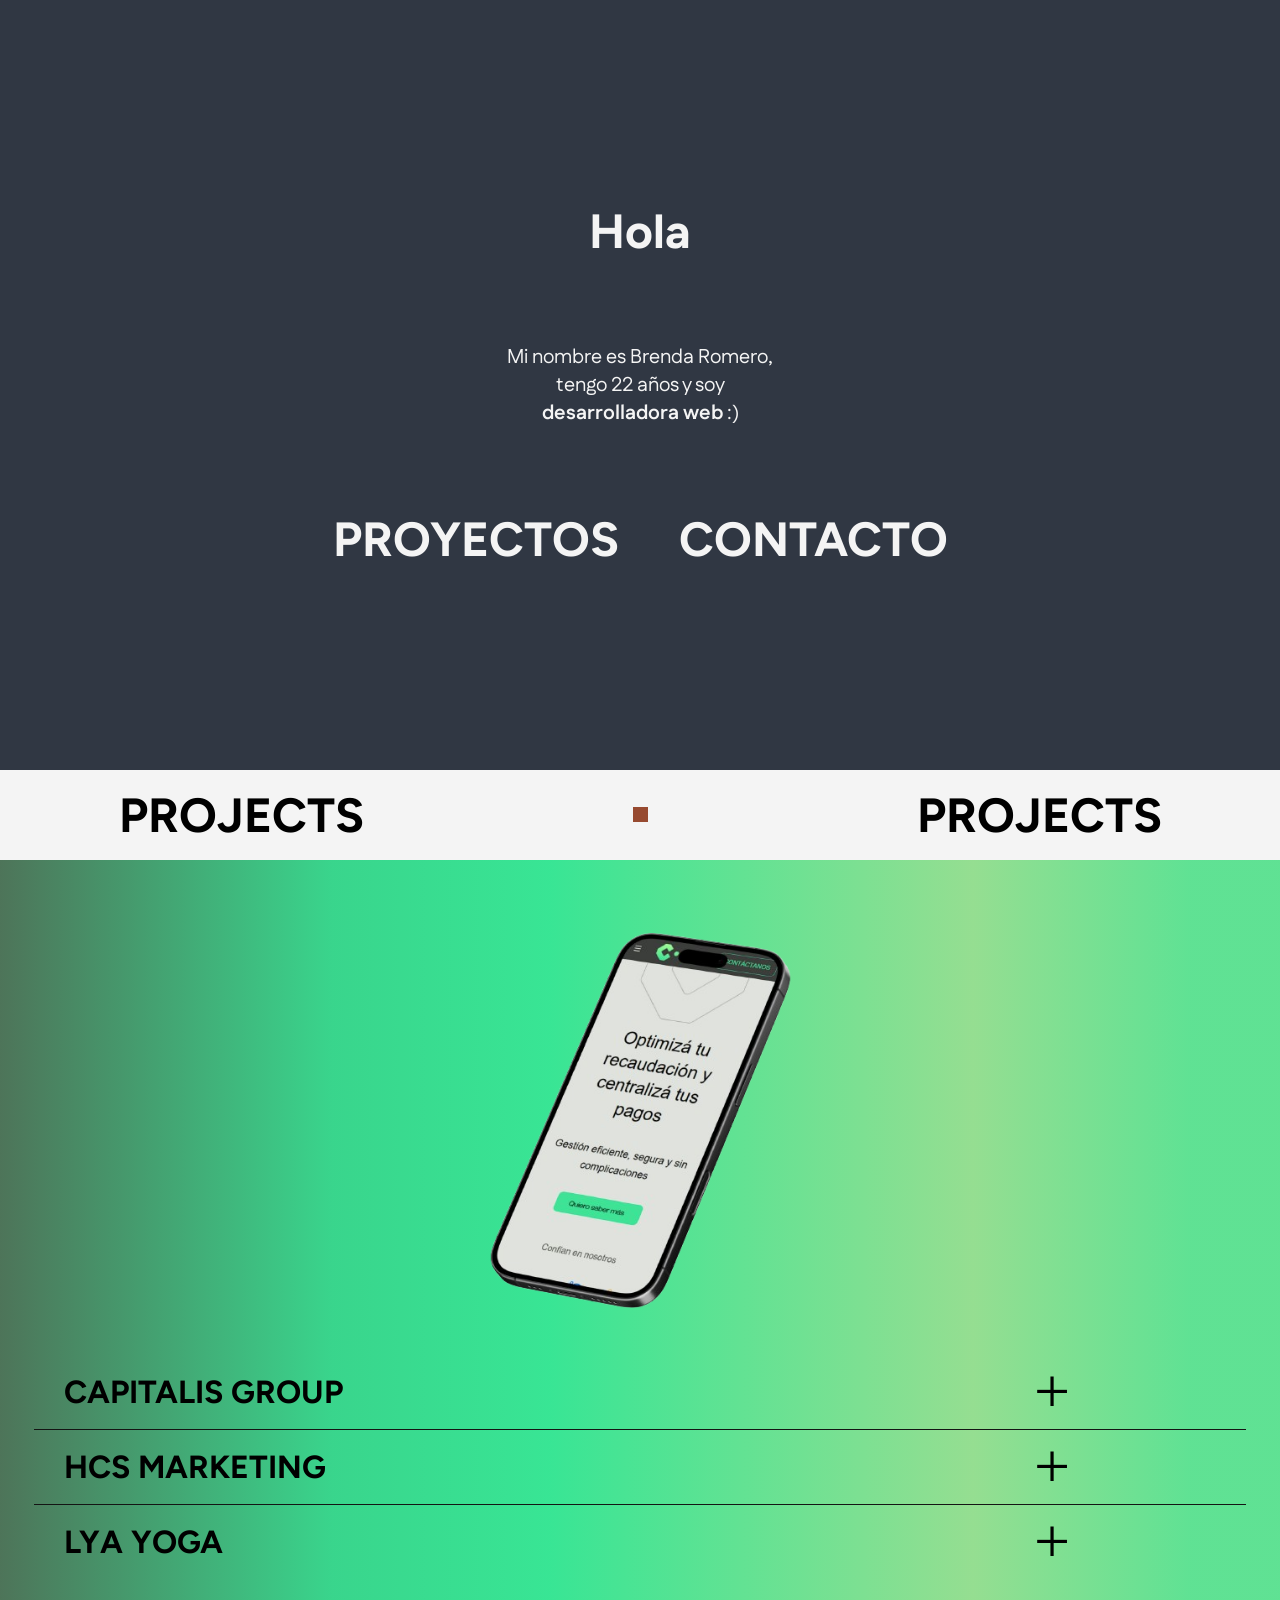
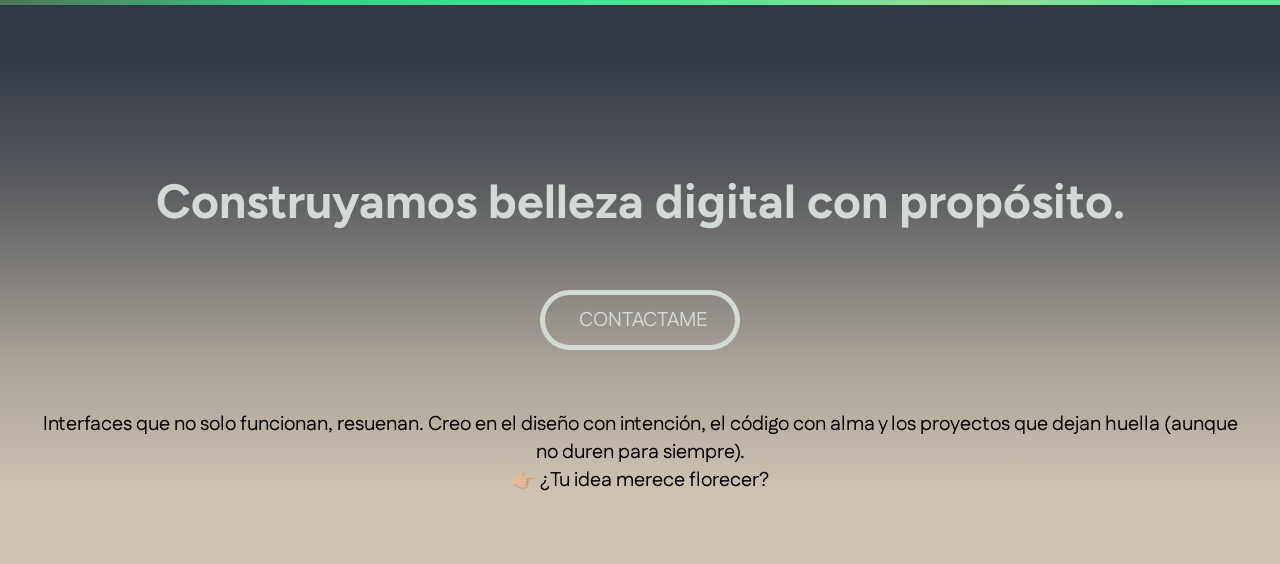
==== new.html @ 724c32d7 "Se subio la nueva home" ====
<!DOCTYPE html>
<html lang="es">
    <head>
        <meta charset="UTF-8">
        <meta name="viewport" content="width=device-width, initial-scale=1.0">
        <link rel="stylesheet" href="assets/css/main.css">
        <link rel="stylesheet" href="assets/css/style.css">
        <title>Portfolio | Brenda Romero</title>
    </head>
    <body>
        <main>
            <div class="saludo">
                <h1>Hola</h1>
            </div>
            <!-- <div class="circle">
                <img src="assets/img/yo.png" alt="">
            </div> -->
            <div class="about-me">
                <p>Mi nombre es Brenda Romero, tengo 22 años y soy <span class="black">desarrolladora web</span> :)</p>
            </div>

            <nav class="menu">
                <ul class="flex">
                    <li><a href=""><h1>PROYECTOS</h1></a></li>
                    <li><a href=""><h1>CONTACTO</h1></a></li>
                </ul>
            </nav>
        </main>
        <div class="divider-title flex">
            <h1>PROJECTS</h1>
            <div class="circle"></div>
            <h1>PROJECTS</h1>
        </div>
        <section class="projects">
            <div class="imagen-proyecto">
                <img src="assets/img/capitalis group.png" alt="">
            </div>
            <div class="info-proyecto">
                <div class="capitalis-group flex">
                    <div class="title-boton flex">
                        <div class="title">
                            <h2>CAPITALIS GROUP</h2>
                        </div>
                        <div class="mas">
                            <span class="mas-text">+</span>
                        </div>
                    </div>
                    <div class="pharagraph-capitalis">
                        <p>Sitio institucional desarrollado con HTML, CSS y JavaScript Vanilla, basado en un diseño en Figma. Trabajé junto a una diseñadora para implementar una interfaz responsiva y acorde al branding de la marca. Se integró una API externa para la gestión de formularios y se configuró el dominio con HTTPS utilizando Netlify, garantizando rendimiento y seguridad</p>
                    </div>
                </div>
                <div class="divider"></div>
                <div class="hcs-marketing flex">
                    <div class="title-boton flex">
                        <div class="title">
                            <h2>HCS MARKETING</h2>
                        </div>
                        <div class="mas">
                            <span class="mas-text">+</span>
                        </div>
                    </div>
                </div>
                <div class="divider"></div>
                <div class="lya-yoga flex">
                    <div class="title-boton flex">
                        <div class="title">
                            <h2>LYA YOGA</h2>
                        </div>
                        <div class="mas">
                            <span class="mas-text">+</span>
                        </div>
                    </div>
                </div>
            </div>
        </section>
        <section class="keywords">

        </section>
        <section class="contact flex">
            <div class="title-contact"><h1>Construyamos belleza digital con propósito.</h1></div>
            <div class="btn-contact">
                <p>CONTACTAME</p>
            </div>
            <div class="pharagraph-contact">
                <p>Interfaces que no solo funcionan, resuenan.
                Creo en el diseño con intención, el código con alma y los proyectos que dejan huella (aunque no duren para siempre).<br>
                👉🏼 ¿Tu idea merece florecer?</p>
            </div>
        </section>
    </body>
</html>
---- assets/css/main.css ----
@import url('https://fonts.googleapis.com/css2?family=Figtree:ital,wght@0,300..900;1,300..900&family=Fustat:wght@200..800&display=swap');

*{
    padding: 0;
    margin: 0 auto;
    box-sizing: border-box;
}
:root{
    --background: #f4f4f4;
    --background-b: #303743;
    --secondary: #989BA0;
    --thirty: #D3DAD5;
    --font: #141414;
    --btn: #974A30;

    --titulo: 6rem;
    --subtitulo: 2rem;
    --titulo2: 4rem;
    --body: 1.25rem;

    --max-width: 1440px;
    --padding: 26px 34px;
}
h1,h2,h3,h4,h5,h6{
    font-family: "Figtree", sans-serif;
}
p{
    font-size: var(--body);
    font-family: "Fustat", sans-serif;
}
h1{
    font-size: var(--titulo);
}
h2{
    font-size: var(--titulo2);
}
h3{
    font-size: var(--subtitulo);
}
.black{
    font-weight: bold;
}
body{
    background-color: var(--background-b);
}

a{
    text-decoration: none;
}

.flex{
    display: flex;
}
---- assets/css/style.css ----
h1{
    font-size: calc(var(--titulo)/2);
}
h2{
    font-size: calc(var(--titulo2)/2);
}
h3{
    font-size: calc(var(--subtitulo)/2);
}
main{
    gap: 70px;
    display: grid;
    padding: 11.8rem 0;
    align-items: center;
    grid-template-rows: repeat(3,1fr);
}
.circle{
    width: 15px;
    height: 15px;
    background-color: var(--btn);
}
.saludo{
    grid-row: 1;
}
.about-me > p{
    width: 300px;
    text-align: center;
}
.saludo > h1, .about-me > p{
    color: var(--background);
}

.menu > ul{
    gap: 3.75rem;
    flex-wrap: wrap;
    list-style: none;
    align-items: flex-start;
}
.menu > ul > li > a > h1{
    color: var(--background);
}

.divider-title{
    gap: 2rem;
    height: 90px;
    align-items: center;
    background-color: var(--background);
}

.projects{
    padding: var(--padding);
    background: hsla(138, 20%, 38%, 1);
    background: linear-gradient(90deg, hsla(138, 20%, 38%, 1) 0%, hsla(152, 65%, 53%, 1) 26%, hsla(152, 77%, 56%, 1) 43%, hsla(117, 54%, 72%, 1) 76%, hsla(144, 69%, 63%, 1) 93%);
}
    .info-proyecto{
        flex-direction: column;
    }
    .imagen-proyecto, .imagen-proyecto img{
        width: 375px;
        height: 469px;
        max-width: 504.57px;
        max-height: 631px;
    }

    .capitalis-group, .hcs-marketing, .lya-yoga{
        gap: 17px;
        flex-direction: column;
    }    
    .title-boton{
        width: 100%;
        align-items: center;
    }
    .title{
        width: 75%;
    }
    .mas{
        width: 15%;
    }
        .mas-text{
            font-size: var(--titulo2);
        }
    .pharagraph-capitalis{
        display: none;
    }
    .divider{
        height: 1px;
        background-color: var(--font);
    }

.keywords{
    background-color: var(--background-b);
}
.contact{
    gap: 60px;
    padding: 167px 34px 70px;
    flex-direction: column;
    background: hsla(38, 24%, 75%, 1);

    background: linear-gradient(360deg, hsla(38, 24%, 75%, 1) 12%, hsla(37, 9%, 63%, 1) 36%, hsla(37, 9%, 63%, 1) 36%, hsla(220, 3%, 36%, 1) 68%, hsla(218, 17%, 23%, 1) 92%);
}
    .title-contact, .btn-contact p{
        color: var(--thirty);
        text-align: center;
    }
    .btn-contact{
        width: 200px;
        padding: 11px 34px;
        border-radius: 35px;
        border: solid 5px var(--thirty);
    }
    .pharagraph-contact p{
        text-align: center;
    }
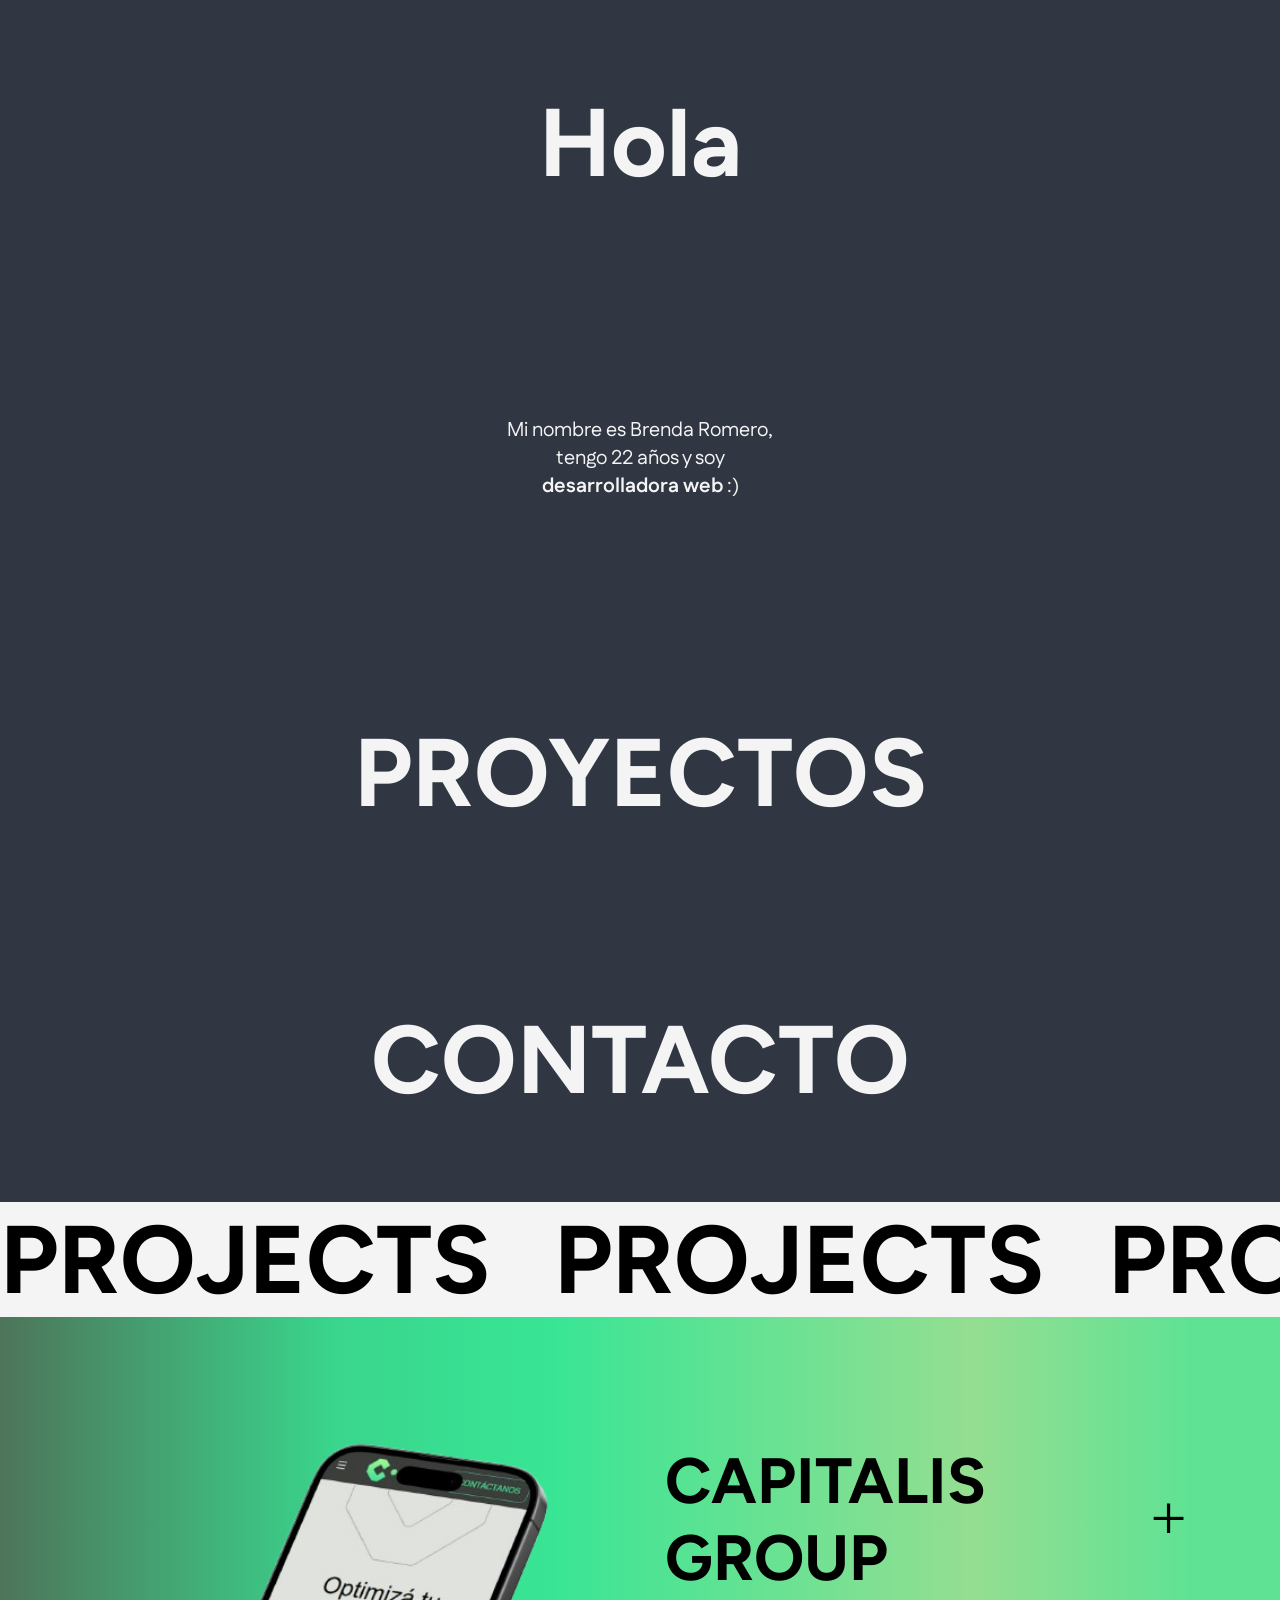
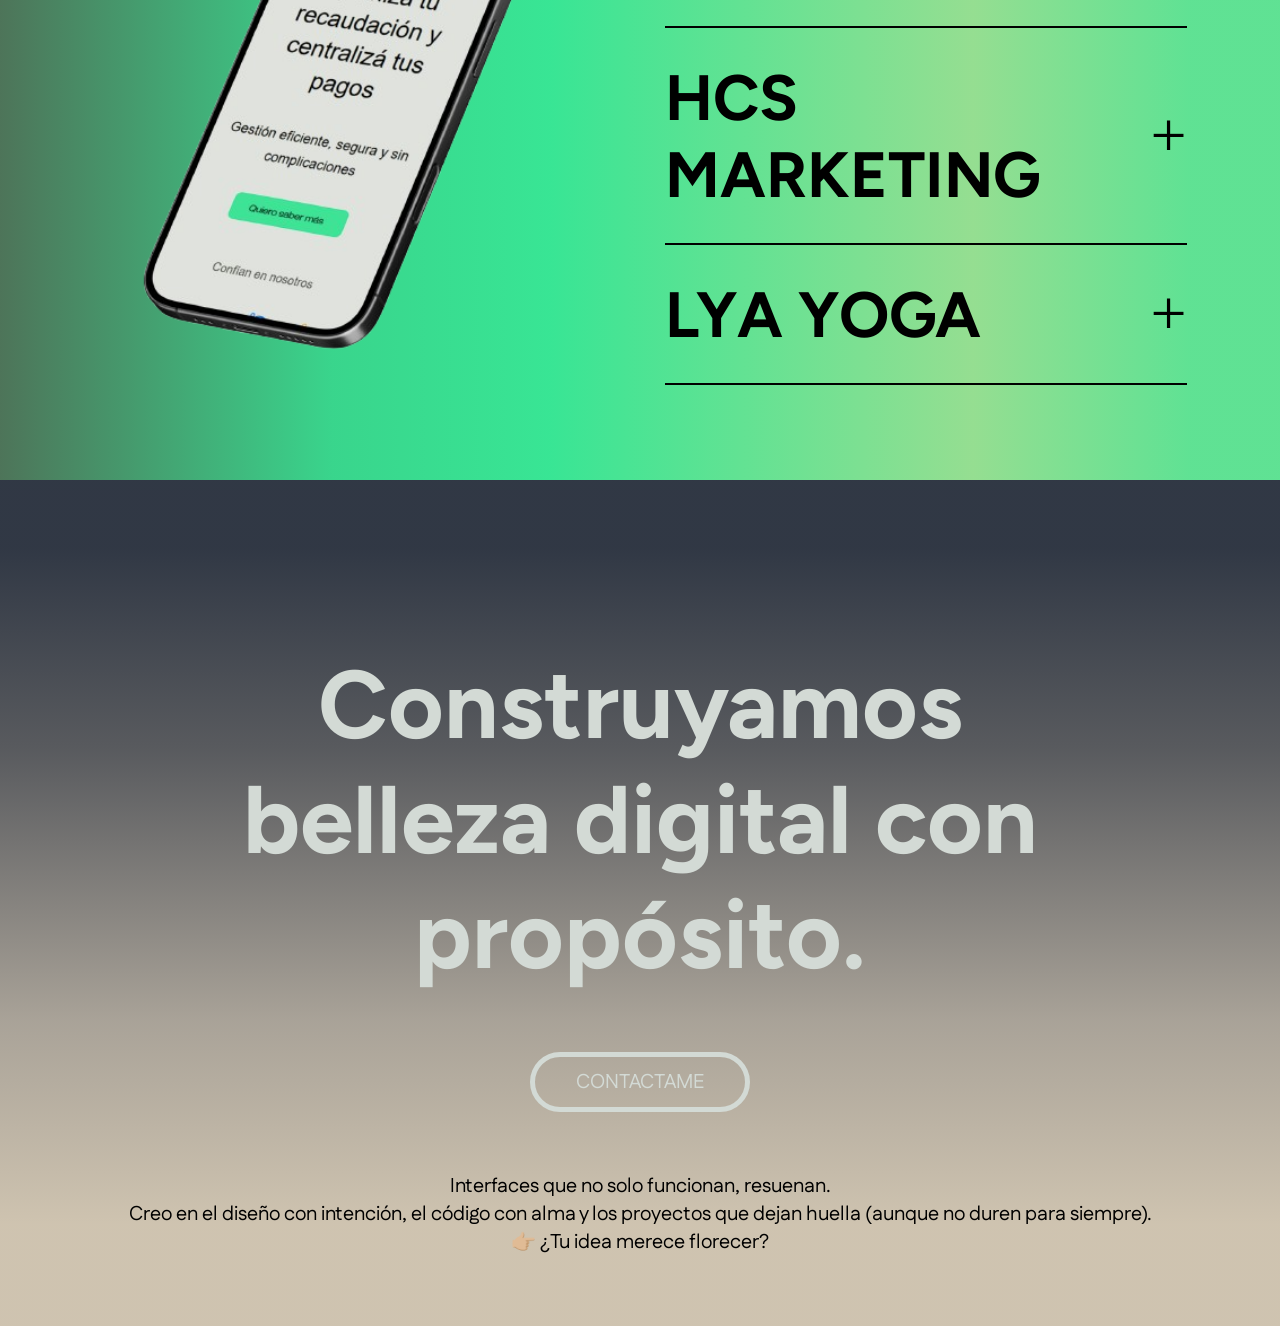
==== commit a34ac01c: "Animación" ====
--- a/new.html
+++ b/new.html
@@ -3,8 +3,11 @@
     <head>
         <meta charset="UTF-8">
         <meta name="viewport" content="width=device-width, initial-scale=1.0">
+
+        <!-- ESTILOS -->
         <link rel="stylesheet" href="assets/css/main.css">
         <link rel="stylesheet" href="assets/css/style.css">
+        <link rel="stylesheet" href="assets/css/desktop.css">
         <title>Portfolio | Brenda Romero</title>
     </head>
     <body>
@@ -30,18 +33,20 @@
             <h1>PROJECTS</h1>
             <div class="circle"></div>
             <h1>PROJECTS</h1>
+            <div class="circle"></div>
+            <h1>PROJECTS</h1>
         </div>
-        <section class="projects">
+        <section class="projects flex" id="projects">
             <div class="imagen-proyecto">
                 <img src="assets/img/capitalis group.png" alt="">
             </div>
             <div class="info-proyecto">
                 <div class="capitalis-group flex">
-                    <div class="title-boton flex">
+                    <div class="title-boton flex" onclick="activar('capitalis', this)">
                         <div class="title">
                             <h2>CAPITALIS GROUP</h2>
                         </div>
-                        <div class="mas">
+                        <div class="mas" id="mas">
                             <span class="mas-text">+</span>
                         </div>
                     </div>
@@ -51,7 +56,7 @@
                 </div>
                 <div class="divider"></div>
                 <div class="hcs-marketing flex">
-                    <div class="title-boton flex">
+                    <div class="title-boton flex" onclick="activar('hcs', this)">
                         <div class="title">
                             <h2>HCS MARKETING</h2>
                         </div>
@@ -62,7 +67,7 @@
                 </div>
                 <div class="divider"></div>
                 <div class="lya-yoga flex">
-                    <div class="title-boton flex">
+                    <div class="title-boton flex" onclick="activar('lya', this)">
                         <div class="title">
                             <h2>LYA YOGA</h2>
                         </div>
@@ -78,14 +83,16 @@
         </section>
         <section class="contact flex">
             <div class="title-contact"><h1>Construyamos belleza digital con propósito.</h1></div>
-            <div class="btn-contact">
+            <button class="btn-contact">
                 <p>CONTACTAME</p>
-            </div>
+            </button>
             <div class="pharagraph-contact">
-                <p>Interfaces que no solo funcionan, resuenan.
-                Creo en el diseño con intención, el código con alma y los proyectos que dejan huella (aunque no duren para siempre).<br>
+                <p><span>Interfaces que no solo funcionan, resuenan.<br>
+                Creo en el diseño con intención, el código con alma y los proyectos que dejan huella (aunque no duren para siempre).</span><br>
                 👉🏼 ¿Tu idea merece florecer?</p>
             </div>
         </section>
+        <!-- SCRIPT -->
+         <script src="assets/js/animations.js"></script>
     </body>
 </html>
--- a/assets/css/style.css
+++ b/assets/css/style.css
@@ -9,16 +9,15 @@
     font-size: calc(var(--subtitulo)/2);
 }
 main{
-    gap: 70px;
+    gap: 200px;
     display: grid;
     padding: 11.8rem 0;
     align-items: center;
-    grid-template-rows: repeat(3,1fr);
+    grid-template-rows: repeat(2,1fr);
 }
-.circle{
-    width: 15px;
-    height: 15px;
-    background-color: var(--btn);
+.saludo-about{
+    gap: 70px;
+    flex-direction: column;
 }
 .saludo{
     grid-row: 1;
@@ -43,41 +42,46 @@
 
 .divider-title{
     gap: 2rem;
-    height: 90px;
     align-items: center;
     background-color: var(--background);
 }
+    .circle{
+        width: 25px;
+        height: 25px;
+        border-radius: 50%;
+        background-color: var(--btn);
+    }
 
 .projects{
+    flex-direction: column;
     padding: var(--padding);
+    transition: background 0.5s ease-in-out;
     background: hsla(138, 20%, 38%, 1);
     background: linear-gradient(90deg, hsla(138, 20%, 38%, 1) 0%, hsla(152, 65%, 53%, 1) 26%, hsla(152, 77%, 56%, 1) 43%, hsla(117, 54%, 72%, 1) 76%, hsla(144, 69%, 63%, 1) 93%);
 }
-    .info-proyecto{
-        flex-direction: column;
-    }
     .imagen-proyecto, .imagen-proyecto img{
-        width: 375px;
-        height: 469px;
+        width: 100%;
+        height: auto;
         max-width: 504.57px;
-        max-height: 631px;
     }
 
     .capitalis-group, .hcs-marketing, .lya-yoga{
         gap: 17px;
+        width: 100%;
+        padding: 30px 0;
         flex-direction: column;
+        border-bottom: solid 2px;
     }    
     .title-boton{
         width: 100%;
         align-items: center;
     }
     .title{
-        width: 75%;
-    }
-    .mas{
-        width: 15%;
+        width: 100%;
     }
         .mas-text{
+            display: inline-block;
+            transition: transform 0.3s ease;
             font-size: var(--titulo2);
         }
     .pharagraph-capitalis{
@@ -104,9 +108,12 @@
         text-align: center;
     }
     .btn-contact{
-        width: 200px;
+        width: 100%;
+        max-width: 220px;
         padding: 11px 34px;
         border-radius: 35px;
+        color: var(--thirty);
+        background-color: transparent;
         border: solid 5px var(--thirty);
     }
     .pharagraph-contact p{
--- a/assets/css/desktop.css
+++ b/assets/css/desktop.css
@@ -0,0 +1,36 @@
+@media (min-width: 1020px) {
+    h1{
+    font-size: var(--titulo);
+    }
+    h2{
+        font-size: var(--titulo2);
+    }
+    h3{
+        font-size: var(--subtitulo);
+    }
+
+    main{
+        padding: 85px 60px;
+    }
+    .menu{
+    width: 100%;
+    }
+    .menu > ul{
+        gap: 10.75rem;
+    }
+
+    .projects{
+        padding: 5vw 60px;
+        flex-direction: row;
+    }
+    .info-proyecto{
+        width: 45%;
+        display: flex;
+        flex-direction: column;
+        justify-content: center;
+    }
+
+    .title-contact{
+        width: 845px;
+    }
+}
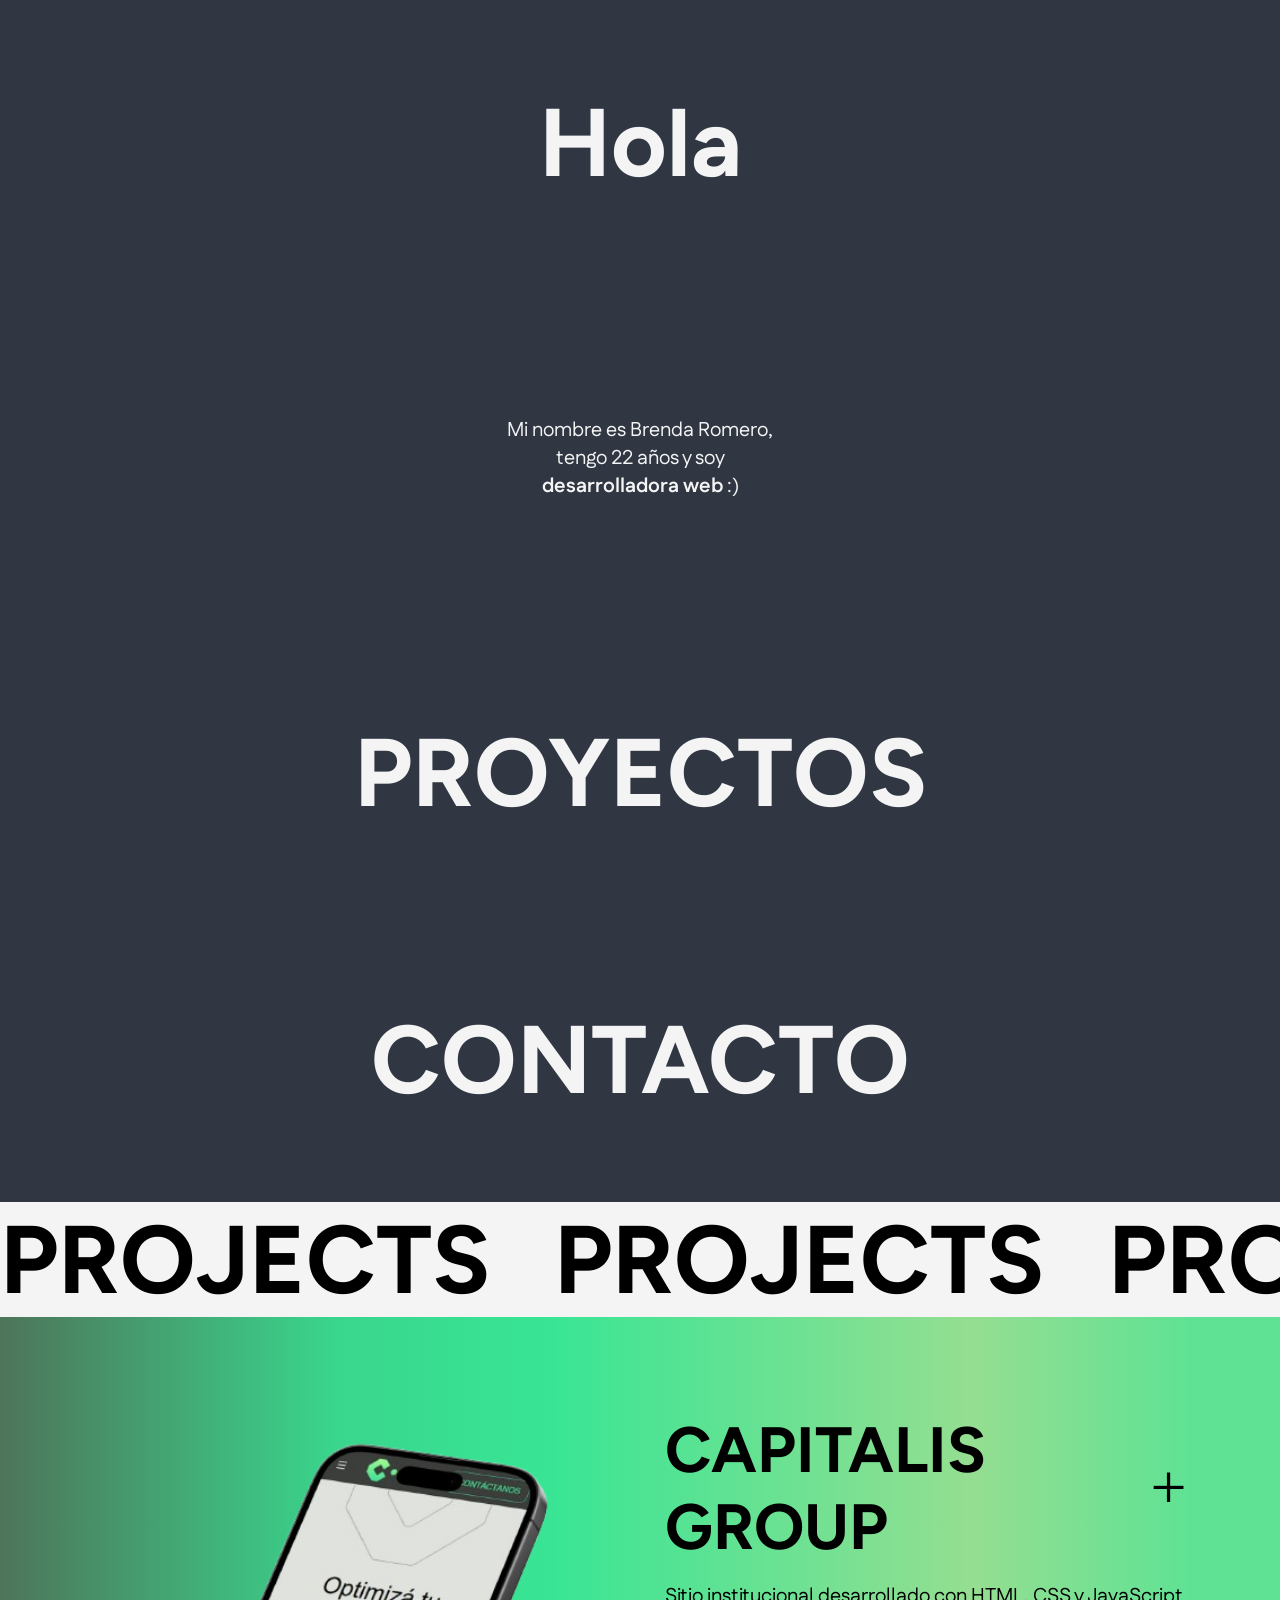
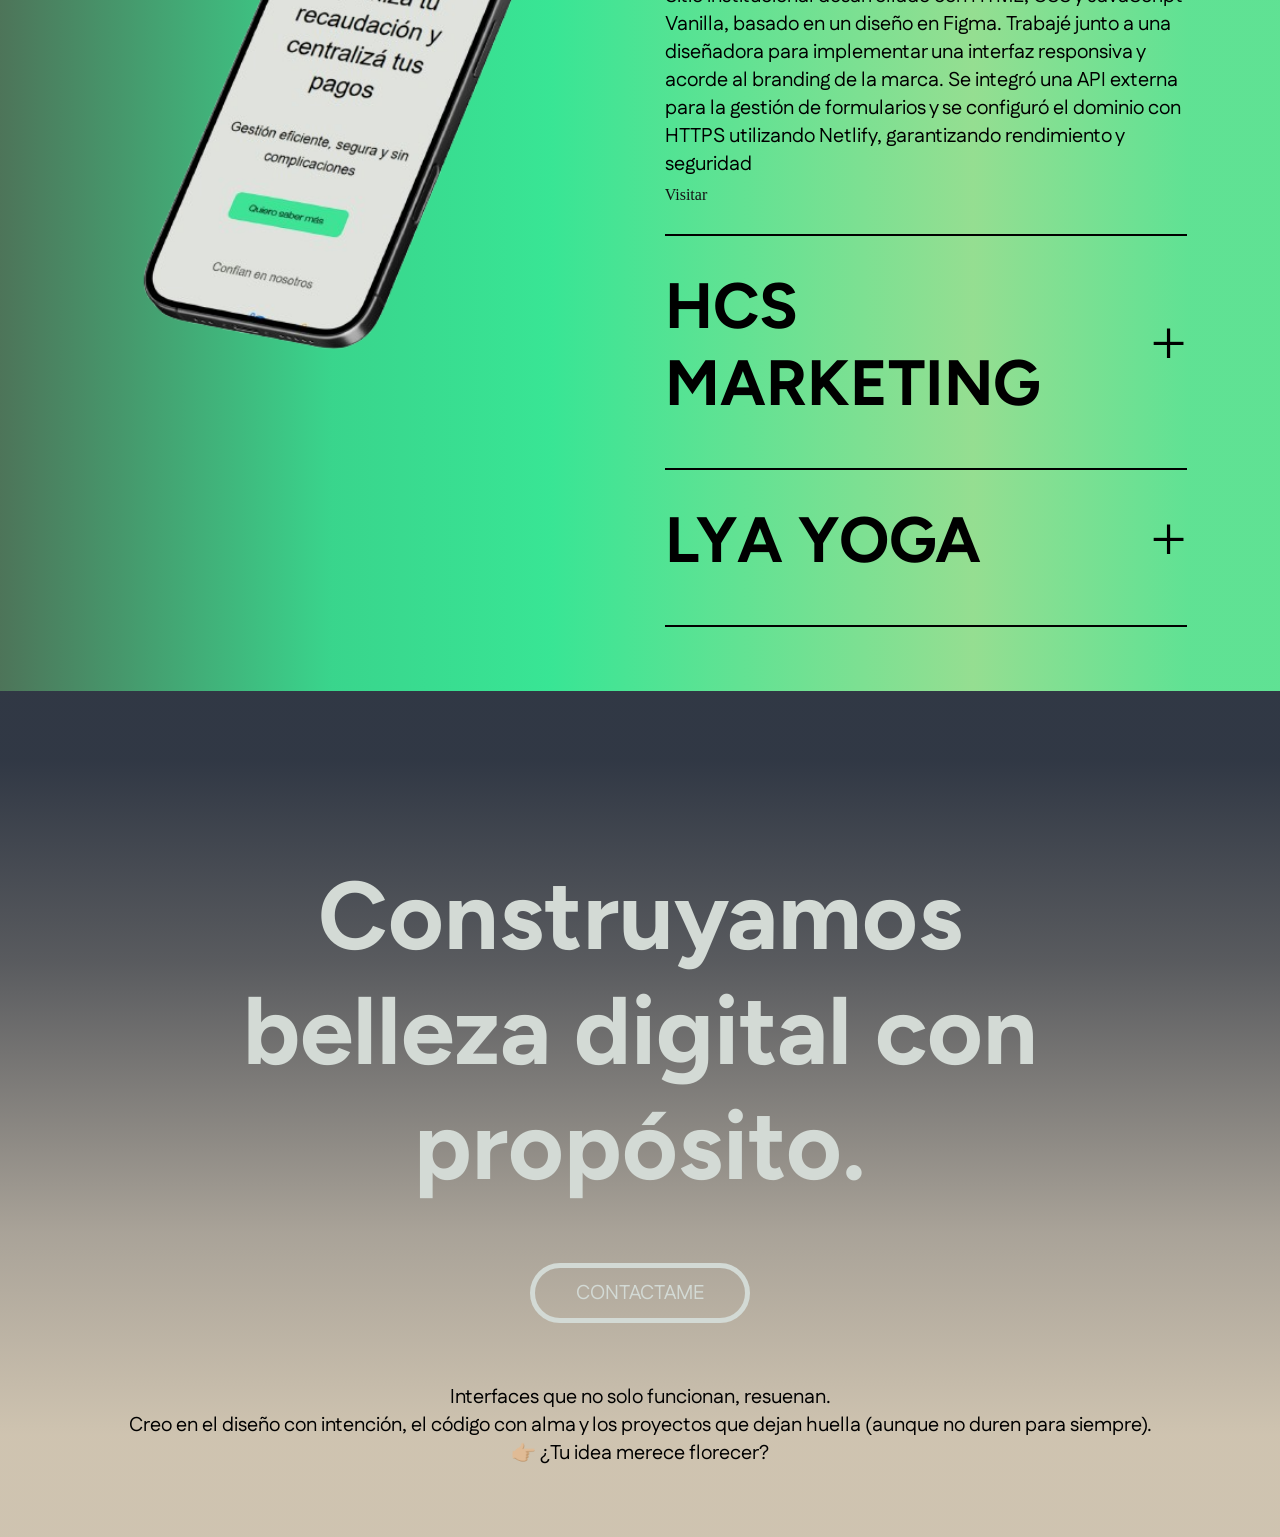
==== commit b74d17ad: "nuevas animaciones" ====
--- a/new.html
+++ b/new.html
@@ -9,6 +9,14 @@
         <link rel="stylesheet" href="assets/css/style.css">
         <link rel="stylesheet" href="assets/css/desktop.css">
         <title>Portfolio | Brenda Romero</title>
+
+        <script type="text/javascript">
+            (function(c,l,a,r,i,t,y){
+                c[a]=c[a]||function(){(c[a].q=c[a].q||[]).push(arguments)};
+                t=l.createElement(r);t.async=1;t.src="https://www.clarity.ms/tag/"+i;
+                y=l.getElementsByTagName(r)[0];y.parentNode.insertBefore(t,y);
+            })(window, document, "clarity", "script", "s2phs5npek");
+        </script>
     </head>
     <body>
         <main>
@@ -35,10 +43,18 @@
             <h1>PROJECTS</h1>
             <div class="circle"></div>
             <h1>PROJECTS</h1>
+            
+            <h1>PROJECTS</h1>
+            <div class="circle"></div>
+            <h1>PROJECTS</h1>
+            <div class="circle"></div>
+            <h1>PROJECTS</h1>
         </div>
         <section class="projects flex" id="projects">
             <div class="imagen-proyecto">
-                <img src="assets/img/capitalis group.png" alt="">
+                <img src="assets/img/capitalis group.png" class="imagen imagen-open" data-proyecto="capitalis" alt="">
+                <img src="assets/img/hcs.png"  class="imagen" data-proyecto="hcs" alt="">
+                <img src="assets/img/lya yoga.png"  class="imagen" data-proyecto="lya" alt="">
             </div>
             <div class="info-proyecto">
                 <div class="capitalis-group flex">
@@ -50,8 +66,9 @@
                             <span class="mas-text">+</span>
                         </div>
                     </div>
-                    <div class="pharagraph-capitalis">
+                    <div class="pharagraph pharagraph-open" data-proyecto="capitalis">
                         <p>Sitio institucional desarrollado con HTML, CSS y JavaScript Vanilla, basado en un diseño en Figma. Trabajé junto a una diseñadora para implementar una interfaz responsiva y acorde al branding de la marca. Se integró una API externa para la gestión de formularios y se configuró el dominio con HTTPS utilizando Netlify, garantizando rendimiento y seguridad</p>
+                        <a href="">Visitar</a>
                     </div>
                 </div>
                 <div class="divider"></div>
@@ -64,6 +81,10 @@
                             <span class="mas-text">+</span>
                         </div>
                     </div>
+                    <div class="pharagraph" data-proyecto="hcs">
+                        <p>Rediseño del sitio de la agencia donde trabajo, con foco en mostrar los servicios, el equipo y el portfolio. La estética sigue los lineamientos de la marca: moderna, limpia y dinámica. Implementé animaciones sutiles para mejorar la interacción del usuario. Se utilizo HTML, CSS y JavaScript Vanilla, basado en un wireframe en Figma.</p>
+                        <a href="">Visitar</a>
+                    </div>
                 </div>
                 <div class="divider"></div>
                 <div class="lya-yoga flex">
@@ -74,6 +95,10 @@
                         <div class="mas">
                             <span class="mas-text">+</span>
                         </div>
+                    </div>
+                    <div class="pharagraph" data-proyecto="lya">
+                        <p>Desarrollo del sitio para una marca de yoga consciente de la mano de la diseñadora Camila Scian. La identidad visual se trabajó desde lo armónico, suave y espiritual. Se incluyeron secciones como clases, comunidad y contacto, todo integrado en una experiencia de navegación fluida y minimalista.</p>
+                        <a href="">Visitar</a>
                     </div>
                 </div>
             </div>
--- a/assets/css/style.css
+++ b/assets/css/style.css
@@ -43,7 +43,20 @@
 .divider-title{
     gap: 2rem;
     align-items: center;
+    overflow: hidden;
     background-color: var(--background);
+}
+@keyframes slide {
+  0% {
+    transform: translateX(0);
+  }
+  100% {
+    transform: translateX(-50%);
+  }
+}
+.divider-title > h1{
+    position: relative;
+    animation: slide 10s linear infinite;
 }
     .circle{
         width: 25px;
@@ -55,7 +68,6 @@
 .projects{
     flex-direction: column;
     padding: var(--padding);
-    transition: background 0.5s ease-in-out;
     background: hsla(138, 20%, 38%, 1);
     background: linear-gradient(90deg, hsla(138, 20%, 38%, 1) 0%, hsla(152, 65%, 53%, 1) 26%, hsla(152, 77%, 56%, 1) 43%, hsla(117, 54%, 72%, 1) 76%, hsla(144, 69%, 63%, 1) 93%);
 }
@@ -64,7 +76,15 @@
         height: auto;
         max-width: 504.57px;
     }
+    .imagen {
+    position: absolute;
+    opacity: 0;
+    transition: opacity 0.5s ease;
+    }
 
+    .imagen.imagen-open {
+    opacity: 1;
+    }
     .capitalis-group, .hcs-marketing, .lya-yoga{
         gap: 17px;
         width: 100%;
@@ -84,9 +104,27 @@
             transition: transform 0.3s ease;
             font-size: var(--titulo2);
         }
-    .pharagraph-capitalis{
-        display: none;
+            .mas-text.rotar {
+                transform: rotate(45deg);
+            }
+
+    .pharagraph{
+        max-height: 0;
+        opacity: 0;
+        overflow: hidden;
+        transition: max-height 0.5s ease, opacity 0.5s ease-in-out;
     }
+    .pharagraph a{
+        display: block;
+        color: var(--font);
+        padding-top: .5rem;
+    }
+    .pharagraph.pharagraph-open {
+        display: block;
+        max-height: 500px; /* lo suficiente para que quepa el contenido */
+        opacity: 1;
+    }
+
     .divider{
         height: 1px;
         background-color: var(--font);
